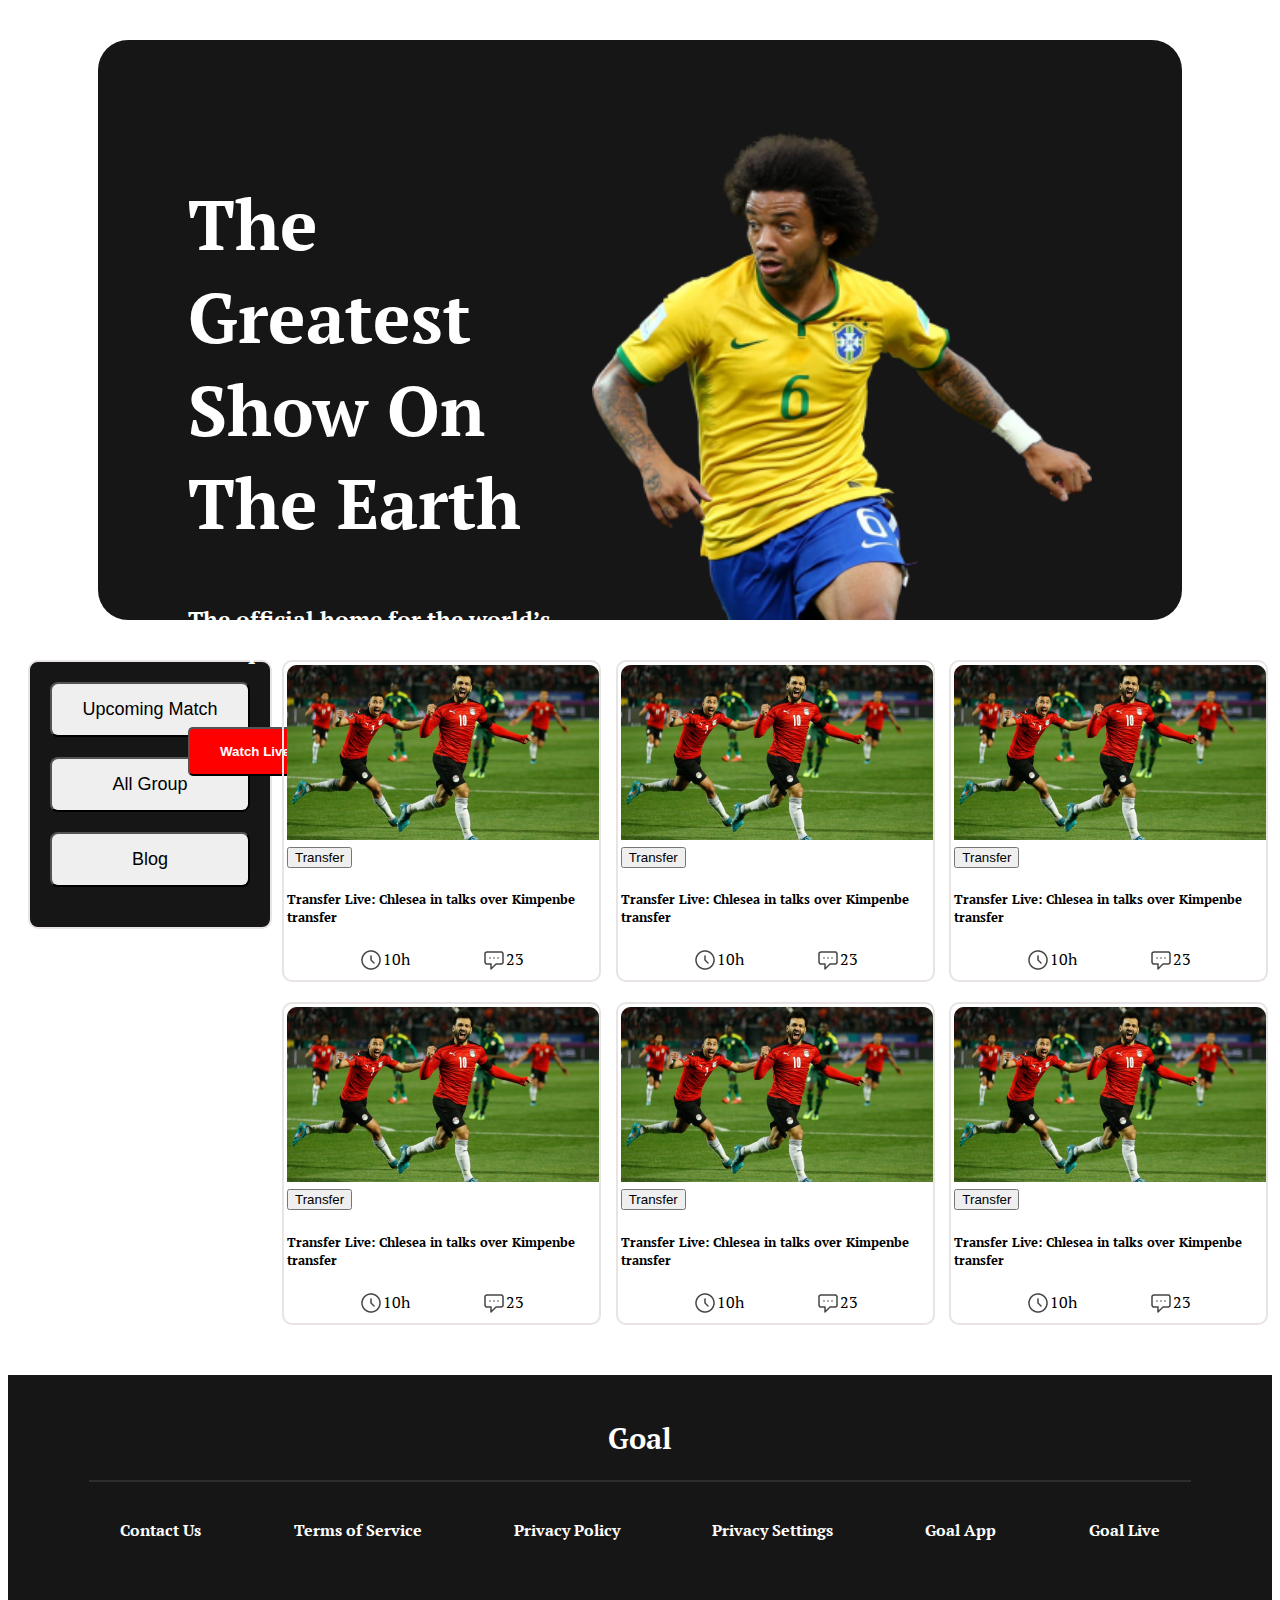
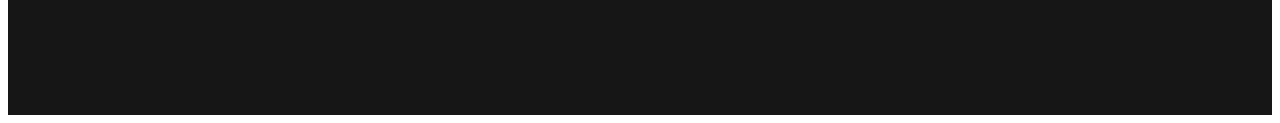
==== index.html @ 51792c48 "page1" ====
<!DOCTYPE html>
<html lang="en">

<head>
    <meta charset="UTF-8">
    <meta http-equiv="X-UA-Compatible" content="IE=edge">
    <meta name="viewport" content="width=device-width, initial-scale=1.0">
    <title>World Cup</title>
    <link rel="stylesheet" href="style.css">
    <link rel="preconnect" href="https://fonts.googleapis.com">
    <link rel="preconnect" href="https://fonts.gstatic.com" crossorigin>
    <link href="https://fonts.googleapis.com/css2?family=PT+Serif&display=swap" rel="stylesheet">
</head>

<body>
    <section id="heading">
        <div>
            <h1>The Greatest Show On The Earth</h1>
            <h6>The official home for the world’s most prestigious event</h6>
            <button id="red"><b>Watch Live ></b></button>
        </div>
        <div>
            <img src="assets/Banner Image.png" alt="">
        </div>
    </section>
    <section>
        <div id="blackback" class="float">
            <button class="hover">Upcoming Match</button>
            <button class="hover">All Group</button>
            <button class="hover">Blog</button>
        </div>
        <div class="grid">
            <div class="float">
                <div>
                    <img src="assets/Blog Image.png" alt="">
                </div>
                <div>
                    <button>Transfer</button>
                    <h5>Transfer Live: Chlesea in talks
                        over Kimpenbe transfer</h5>
                    <div class="icons">
                        <div class="flex">
                            <div>
                                <img src="assets/Time Icon.png" alt="">
                            </div>
                            <div> <span>10h</span></div>
                        </div>
                        <div class="flex">
                            <div>
                                <img src="assets/Chat Icon.png" alt="">
                            </div>
                            <div><span>23</span></div>
                        </div>
                    </div>
                </div>
            </div>
            <div class="float">
                <div>
                    <img src="assets/Blog Image.png" alt="">
                </div>
                <div>
                    <button>Transfer</button>
                    <h5>Transfer Live: Chlesea in talks
                        over Kimpenbe transfer</h5>
                    <div class="icons">
                        <div class="flex">
                            <div>
                                <img src="assets/Time Icon.png" alt="">
                            </div>
                            <div> <span>10h</span></div>
                        </div>
                        <div class="flex">
                            <div>
                                <img src="assets/Chat Icon.png" alt="">
                            </div>
                            <div><span>23</span></div>
                        </div>
                    </div>
                </div>
            </div>
            <div class="float">
                <div>
                    <img src="assets/Blog Image.png" alt="">
                </div>
                <div>
                    <button>Transfer</button>
                    <h5>Transfer Live: Chlesea in talks
                        over Kimpenbe transfer</h5>
                    <div class="icons">
                        <div class="flex">
                            <div>
                                <img src="assets/Time Icon.png" alt="">
                            </div>
                            <div> <span>10h</span></div>
                        </div>
                        <div class="flex">
                            <div>
                                <img src="assets/Chat Icon.png" alt="">
                            </div>
                            <div><span>23</span></div>
                        </div>
                    </div>
                </div>
            </div>
            <div class="float">
                <div>
                    <img src="assets/Blog Image.png" alt="">
                </div>
                <div>
                    <button>Transfer</button>
                    <h5>Transfer Live: Chlesea in talks
                        over Kimpenbe transfer</h5>
                    <div class="icons">
                        <div class="flex">
                            <div>
                                <img src="assets/Time Icon.png" alt="">
                            </div>
                            <div> <span>10h</span></div>
                        </div>
                        <div class="flex">
                            <div>
                                <img src="assets/Chat Icon.png" alt="">
                            </div>
                            <div><span>23</span></div>
                        </div>
                    </div>
                </div>
            </div>
            <div class="float">
                <div>
                    <img src="assets/Blog Image.png" alt="">
                </div>
                <div>
                    <button>Transfer</button>
                    <h5>Transfer Live: Chlesea in talks
                        over Kimpenbe transfer</h5>
                    <div class="icons">
                        <div class="flex">
                            <div>
                                <img src="assets/Time Icon.png" alt="">
                            </div>
                            <div> <span>10h</span></div>
                        </div>
                        <div class="flex">
                            <div>
                                <img src="assets/Chat Icon.png" alt="">
                            </div>
                            <div><span>23</span></div>
                        </div>
                    </div>
                </div>
            </div>
            <div class="float">
                <div>
                    <img src="assets/Blog Image.png" alt="">
                </div>
                <div>
                    <button>Transfer</button>
                    <h5>Transfer Live: Chlesea in talks
                        over Kimpenbe transfer</h5>
                    <div class="icons">
                        <div class="flex">
                            <div>
                                <img src="assets/Time Icon.png" alt="">
                            </div>
                            <div> <span>10h</span></div>
                        </div>
                        <div class="flex">
                            <div>
                                <img src="assets/Chat Icon.png" alt="">
                            </div>
                            <div><span>23</span></div>
                        </div>
                    </div>
                </div>
            </div>
        </div>
    </section>
    <footer>
        <h2>Goal</h2>
        <hr>
        <div id="fh5">
            <h5>Contact Us</h5>
            <h5>Terms of Service</h5>
            <h5>Privacy Policy</h5>
            <h5>Privacy Settings</h5>
            <h5>Goal App</h5>
            <h5>Goal Live</h5>
        </div>
    </footer>
</body>

</html>
---- style.css ----
body {
    font-family: 'PT Serif', serif;
}

#heading {
    display: flex;
    color: white;
    background-color: #161616;
    height: 400px;
    border-radius: 30px;
    margin: 40px 90px;
    font-size: 35px;
    padding: 90px;
}

#heading img {
    width: 500px;
    height: 490px;
}

#red {
    background-color: red;
    color: white;
    padding: 15px 30px;
    border-radius: 5px;
}

#blackback {
    background-color: #161616;
    width: 200px;
    padding: 20px;
    border-radius: 10px;
    margin-left: 20px;
}

.hover {
    display: block;
    width: 200px;
    height: 55px;
    border-radius: 8px;
    margin-bottom: 20px;
    font-size: large;
}

.hover:hover {
    color: white;
    background-color: red
}

.float {
    float: left;
    margin-left: 10px;
    width: 309px;
    padding: 3px;
    border: 2px solid rgb(233, 227, 227);
    border-radius: 10px;
}

.icons {
    display: flex;
    justify-content: space-evenly;
}

.flex {
    display: flex;
}

.grid {
    display: grid;
    grid-template-columns: repeat(3, 1fr);
    grid-column-gap: 1px;
    grid-row-gap: 20px;
}

footer {
    margin-top: 50px;
    font-size: larger;
    text-align: center;
    height: 300px;
    padding: 20px;
    color: white;
    background: #161616;
}

hr {
    width: 1100px;
    border: 1px solid rgba(255, 255, 255, 0.1);
}

#fh5 {
    display: flex;
    justify-content: space-evenly
}
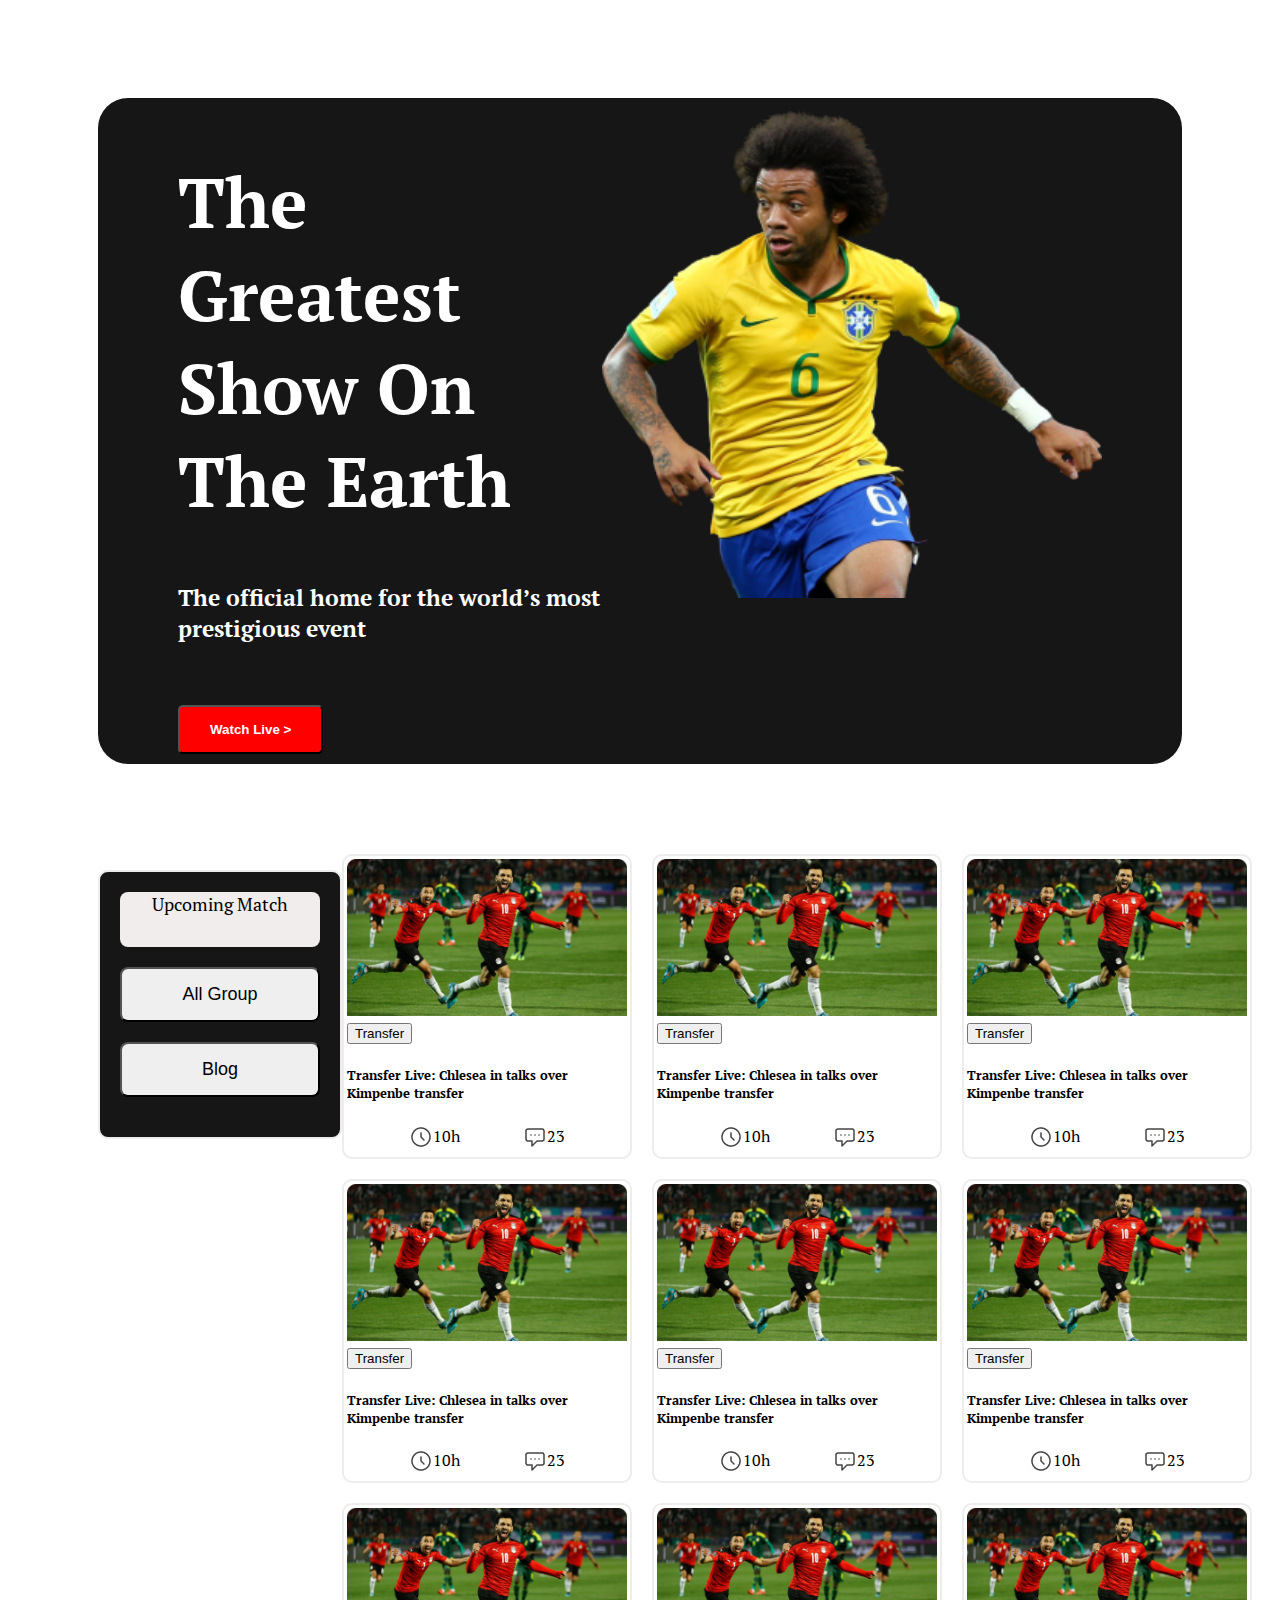
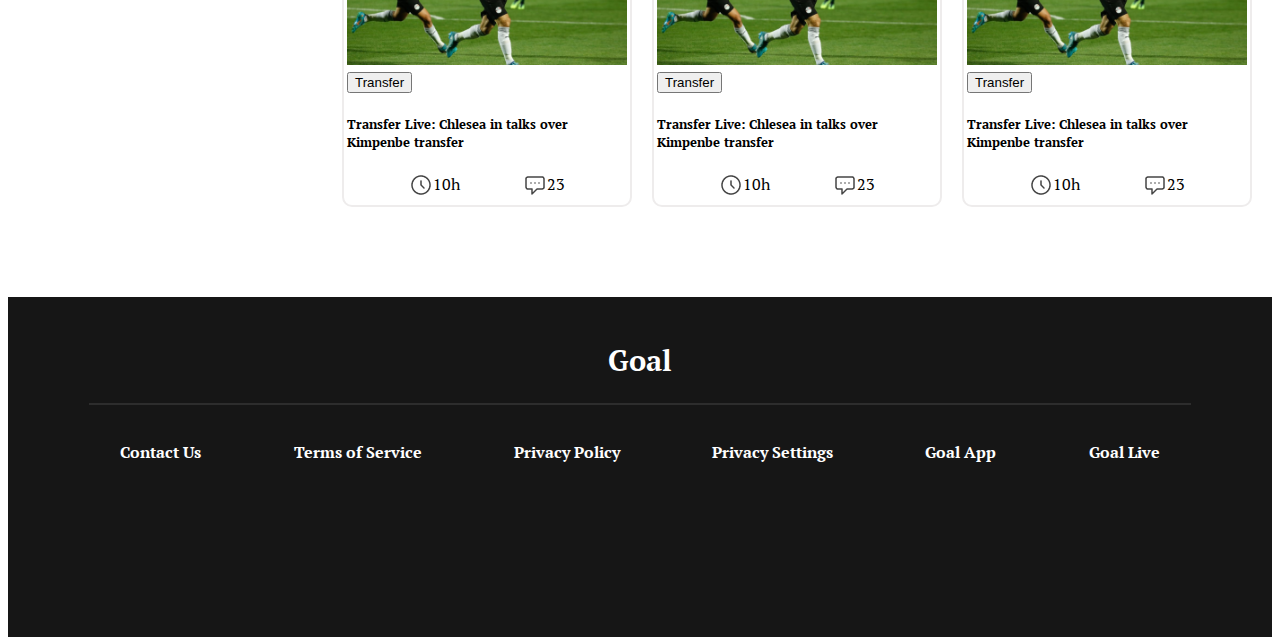
==== commit cc46eef4: "Upcoming-match" ====
--- a/index.html
+++ b/index.html
@@ -13,169 +13,245 @@
 </head>
 
 <body>
-    <section id="heading">
-        <div>
-            <h1>The Greatest Show On The Earth</h1>
-            <h6>The official home for the world’s most prestigious event</h6>
-            <button id="red"><b>Watch Live ></b></button>
-        </div>
-        <div>
-            <img src="assets/Banner Image.png" alt="">
-        </div>
-    </section>
-    <section>
-        <div id="blackback" class="float">
-            <button class="hover">Upcoming Match</button>
-            <button class="hover">All Group</button>
-            <button class="hover">Blog</button>
-        </div>
-        <div class="grid">
-            <div class="float">
-                <div>
-                    <img src="assets/Blog Image.png" alt="">
-                </div>
-                <div>
-                    <button>Transfer</button>
-                    <h5>Transfer Live: Chlesea in talks
-                        over Kimpenbe transfer</h5>
-                    <div class="icons">
-                        <div class="flex">
-                            <div>
-                                <img src="assets/Time Icon.png" alt="">
-                            </div>
-                            <div> <span>10h</span></div>
-                        </div>
-                        <div class="flex">
-                            <div>
-                                <img src="assets/Chat Icon.png" alt="">
-                            </div>
-                            <div><span>23</span></div>
-                        </div>
-                    </div>
-                </div>
+    <main>
+        <section id="heading">
+            <div>
+                <h1>The Greatest Show On The Earth</h1>
+                <h6>The official home for the world’s most prestigious event</h6>
+                <button id="red"><b>Watch Live ></b></button>
             </div>
-            <div class="float">
-                <div>
-                    <img src="assets/Blog Image.png" alt="">
-                </div>
-                <div>
-                    <button>Transfer</button>
-                    <h5>Transfer Live: Chlesea in talks
-                        over Kimpenbe transfer</h5>
-                    <div class="icons">
-                        <div class="flex">
-                            <div>
-                                <img src="assets/Time Icon.png" alt="">
-                            </div>
-                            <div> <span>10h</span></div>
-                        </div>
-                        <div class="flex">
-                            <div>
-                                <img src="assets/Chat Icon.png" alt="">
-                            </div>
-                            <div><span>23</span></div>
-                        </div>
-                    </div>
-                </div>
+            <div>
+                <img src="assets/Banner Image.png" alt="">
             </div>
-            <div class="float">
-                <div>
-                    <img src="assets/Blog Image.png" alt="">
-                </div>
-                <div>
-                    <button>Transfer</button>
-                    <h5>Transfer Live: Chlesea in talks
-                        over Kimpenbe transfer</h5>
-                    <div class="icons">
-                        <div class="flex">
-                            <div>
-                                <img src="assets/Time Icon.png" alt="">
-                            </div>
-                            <div> <span>10h</span></div>
-                        </div>
-                        <div class="flex">
-                            <div>
-                                <img src="assets/Chat Icon.png" alt="">
-                            </div>
-                            <div><span>23</span></div>
+        </section>
+        <nav>
+            <ul id="blackback" class="float">
+                <li><a class="hover" href="match.html">Upcoming Match</a></li>
+                <li><button class="hover">All Group</button></li>
+                <li> <button class="hover">Blog</button></li>
+            </ul>
+        </nav>
+        <section>
+            <div class="grid">
+                <div class="float">
+                    <div class="blogimg">
+                        <img src="assets/Blog Image.png" alt="">
+                    </div>
+                    <div>
+                        <button>Transfer</button>
+                        <h5>Transfer Live: Chlesea in talks
+                            over Kimpenbe transfer</h5>
+                        <div class="icons">
+                            <div class="flex">
+                                <div>
+                                    <img src="assets/Time Icon.png" alt="">
+                                </div>
+                                <div> <span>10h</span></div>
+                            </div>
+                            <div class="flex">
+                                <div>
+                                    <img src="assets/Chat Icon.png" alt="">
+                                </div>
+                                <div><span>23</span></div>
+                            </div>
+                        </div>
+                    </div>
+                </div>
+                <div class="float">
+                    <div class="blogimg">
+                        <img src="assets/Blog Image.png" alt="">
+                    </div>
+                    <div>
+                        <button>Transfer</button>
+                        <h5>Transfer Live: Chlesea in talks
+                            over Kimpenbe transfer</h5>
+                        <div class="icons">
+                            <div class="flex">
+                                <div>
+                                    <img src="assets/Time Icon.png" alt="">
+                                </div>
+                                <div> <span>10h</span></div>
+                            </div>
+                            <div class="flex">
+                                <div>
+                                    <img src="assets/Chat Icon.png" alt="">
+                                </div>
+                                <div><span>23</span></div>
+                            </div>
+                        </div>
+                    </div>
+                </div>
+                <div class="float">
+                    <div class="blogimg">
+                        <img src="assets/Blog Image.png" alt="">
+                    </div>
+                    <div>
+                        <button>Transfer</button>
+                        <h5>Transfer Live: Chlesea in talks
+                            over Kimpenbe transfer</h5>
+                        <div class="icons">
+                            <div class="flex">
+                                <div>
+                                    <img src="assets/Time Icon.png" alt="">
+                                </div>
+                                <div> <span>10h</span></div>
+                            </div>
+                            <div class="flex">
+                                <div>
+                                    <img src="assets/Chat Icon.png" alt="">
+                                </div>
+                                <div><span>23</span></div>
+                            </div>
+                        </div>
+                    </div>
+                </div>
+                <div class="float">
+                    <div class="blogimg">
+                        <img src="assets/Blog Image.png" alt="">
+                    </div>
+                    <div>
+                        <button>Transfer</button>
+                        <h5>Transfer Live: Chlesea in talks
+                            over Kimpenbe transfer</h5>
+                        <div class="icons">
+                            <div class="flex">
+                                <div>
+                                    <img src="assets/Time Icon.png" alt="">
+                                </div>
+                                <div> <span>10h</span></div>
+                            </div>
+                            <div class="flex">
+                                <div>
+                                    <img src="assets/Chat Icon.png" alt="">
+                                </div>
+                                <div><span>23</span></div>
+                            </div>
+                        </div>
+                    </div>
+                </div>
+                <div class="float">
+                    <div class="blogimg">
+                        <img src="assets/Blog Image.png" alt="">
+                    </div>
+                    <div>
+                        <button>Transfer</button>
+                        <h5>Transfer Live: Chlesea in talks
+                            over Kimpenbe transfer</h5>
+                        <div class="icons">
+                            <div class="flex">
+                                <div>
+                                    <img src="assets/Time Icon.png" alt="">
+                                </div>
+                                <div> <span>10h</span></div>
+                            </div>
+                            <div class="flex">
+                                <div>
+                                    <img src="assets/Chat Icon.png" alt="">
+                                </div>
+                                <div><span>23</span></div>
+                            </div>
+                        </div>
+                    </div>
+                </div>
+                <div class="float">
+                    <div class="blogimg">
+                        <img src="assets/Blog Image.png" alt="">
+                    </div>
+                    <div>
+                        <button>Transfer</button>
+                        <h5>Transfer Live: Chlesea in talks
+                            over Kimpenbe transfer</h5>
+                        <div class="icons">
+                            <div class="flex">
+                                <div>
+                                    <img src="assets/Time Icon.png" alt="">
+                                </div>
+                                <div> <span>10h</span></div>
+                            </div>
+                            <div class="flex">
+                                <div>
+                                    <img src="assets/Chat Icon.png" alt="">
+                                </div>
+                                <div><span>23</span></div>
+                            </div>
+                        </div>
+                    </div>
+                </div>
+                <div class="float">
+                    <div class="blogimg">
+                        <img src="assets/Blog Image.png" alt="">
+                    </div>
+                    <div>
+                        <button>Transfer</button>
+                        <h5>Transfer Live: Chlesea in talks
+                            over Kimpenbe transfer</h5>
+                        <div class="icons">
+                            <div class="flex">
+                                <div>
+                                    <img src="assets/Time Icon.png" alt="">
+                                </div>
+                                <div> <span>10h</span></div>
+                            </div>
+                            <div class="flex">
+                                <div>
+                                    <img src="assets/Chat Icon.png" alt="">
+                                </div>
+                                <div><span>23</span></div>
+                            </div>
+                        </div>
+                    </div>
+                </div>
+                <div class="float">
+                    <div class="blogimg">
+                        <img src="assets/Blog Image.png" alt="">
+                    </div>
+                    <div>
+                        <button>Transfer</button>
+                        <h5>Transfer Live: Chlesea in talks
+                            over Kimpenbe transfer</h5>
+                        <div class="icons">
+                            <div class="flex">
+                                <div>
+                                    <img src="assets/Time Icon.png" alt="">
+                                </div>
+                                <div> <span>10h</span></div>
+                            </div>
+                            <div class="flex">
+                                <div>
+                                    <img src="assets/Chat Icon.png" alt="">
+                                </div>
+                                <div><span>23</span></div>
+                            </div>
+                        </div>
+                    </div>
+                </div>
+                <div class="float">
+                    <div class="blogimg">
+                        <img src="assets/Blog Image.png" alt="">
+                    </div>
+                    <div>
+                        <button>Transfer</button>
+                        <h5>Transfer Live: Chlesea in talks
+                            over Kimpenbe transfer</h5>
+                        <div class="icons">
+                            <div class="flex">
+                                <div>
+                                    <img src="assets/Time Icon.png" alt="">
+                                </div>
+                                <div> <span>10h</span></div>
+                            </div>
+                            <div class="flex">
+                                <div>
+                                    <img src="assets/Chat Icon.png" alt="">
+                                </div>
+                                <div><span>23</span></div>
+                            </div>
                         </div>
                     </div>
                 </div>
             </div>
-            <div class="float">
-                <div>
-                    <img src="assets/Blog Image.png" alt="">
-                </div>
-                <div>
-                    <button>Transfer</button>
-                    <h5>Transfer Live: Chlesea in talks
-                        over Kimpenbe transfer</h5>
-                    <div class="icons">
-                        <div class="flex">
-                            <div>
-                                <img src="assets/Time Icon.png" alt="">
-                            </div>
-                            <div> <span>10h</span></div>
-                        </div>
-                        <div class="flex">
-                            <div>
-                                <img src="assets/Chat Icon.png" alt="">
-                            </div>
-                            <div><span>23</span></div>
-                        </div>
-                    </div>
-                </div>
-            </div>
-            <div class="float">
-                <div>
-                    <img src="assets/Blog Image.png" alt="">
-                </div>
-                <div>
-                    <button>Transfer</button>
-                    <h5>Transfer Live: Chlesea in talks
-                        over Kimpenbe transfer</h5>
-                    <div class="icons">
-                        <div class="flex">
-                            <div>
-                                <img src="assets/Time Icon.png" alt="">
-                            </div>
-                            <div> <span>10h</span></div>
-                        </div>
-                        <div class="flex">
-                            <div>
-                                <img src="assets/Chat Icon.png" alt="">
-                            </div>
-                            <div><span>23</span></div>
-                        </div>
-                    </div>
-                </div>
-            </div>
-            <div class="float">
-                <div>
-                    <img src="assets/Blog Image.png" alt="">
-                </div>
-                <div>
-                    <button>Transfer</button>
-                    <h5>Transfer Live: Chlesea in talks
-                        over Kimpenbe transfer</h5>
-                    <div class="icons">
-                        <div class="flex">
-                            <div>
-                                <img src="assets/Time Icon.png" alt="">
-                            </div>
-                            <div> <span>10h</span></div>
-                        </div>
-                        <div class="flex">
-                            <div>
-                                <img src="assets/Chat Icon.png" alt="">
-                            </div>
-                            <div><span>23</span></div>
-                        </div>
-                    </div>
-                </div>
-            </div>
-        </div>
-    </section>
+        </section>
+    </main>
     <footer>
         <h2>Goal</h2>
         <hr>
@@ -187,6 +263,7 @@
             <h5>Goal App</h5>
             <h5>Goal Live</h5>
         </div>
+        <!---social icons-->
     </footer>
 </body>
 
--- a/style.css
+++ b/style.css
@@ -1,16 +1,20 @@
 body {
     font-family: 'PT Serif', serif;
+    position: absolute;
+}
+
+main {
+    margin: 90px;
 }
 
 #heading {
     display: flex;
     color: white;
     background-color: #161616;
-    height: 400px;
     border-radius: 30px;
-    margin: 40px 90px;
     font-size: 35px;
-    padding: 90px;
+    padding: 10px 80px;
+    margin-bottom: 90px;
 }
 
 #heading img {
@@ -25,12 +29,23 @@
     border-radius: 5px;
 }
 
+nav li {
+    list-style: none;
+}
+
+nav li a {
+    text-decoration: none;
+    color: black;
+    background-color: rgb(241, 237, 237);
+    text-align: center;
+    border-radius: 8px;
+}
+
 #blackback {
     background-color: #161616;
     width: 200px;
     padding: 20px;
     border-radius: 10px;
-    margin-left: 20px;
 }
 
 .hover {
@@ -49,11 +64,14 @@
 
 .float {
     float: left;
-    margin-left: 10px;
-    width: 309px;
+    width: 280px;
     padding: 3px;
-    border: 2px solid rgb(233, 227, 227);
+    border: 2px solid #eeecec;
     border-radius: 10px;
+}
+
+.blogimg img {
+    width: 280px;
 }
 
 .icons {
@@ -68,7 +86,7 @@
 .grid {
     display: grid;
     grid-template-columns: repeat(3, 1fr);
-    grid-column-gap: 1px;
+    grid-column-gap: 20px;
     grid-row-gap: 20px;
 }
 
@@ -90,4 +108,71 @@
 #fh5 {
     display: flex;
     justify-content: space-evenly
+}
+
+.flags {
+    border: solid #eeecec;
+    border-radius: 5px;
+    text-align: center;
+    margin-left: 20px;
+    padding: 20px;
+}
+
+@media only screen and (max-width: 600px) {
+    body {
+        max-width: 100%;
+        overflow-x: hiden;
+    }
+
+    main {
+        margin: 20px;
+    }
+
+    #heading {
+        display: block;
+        text-align: center;
+        width: 70%;
+    }
+
+    #heading img {
+        width: fit-content;
+    }
+
+    #blackback {
+        margin-bottom: 0;
+        background-color: white;
+        border: none;
+        float: none;
+    }
+
+    .hover {
+        width: fit-content;
+        padding: 2px 100px;
+        background-color: white;
+        border: solid lightgray
+    }
+
+    .float {
+        width: 500px;
+        height: 500px;
+        font-size: 20px
+    }
+
+    .blogimg img {
+        width: 500px;
+    }
+
+    .grid {
+        display: grid;
+        grid-template-columns: max-content;
+    }
+
+    footer {
+        max-width: 100%;
+        height: max-content;
+    }
+
+    #fh5 {
+        display: block;
+    }
 }